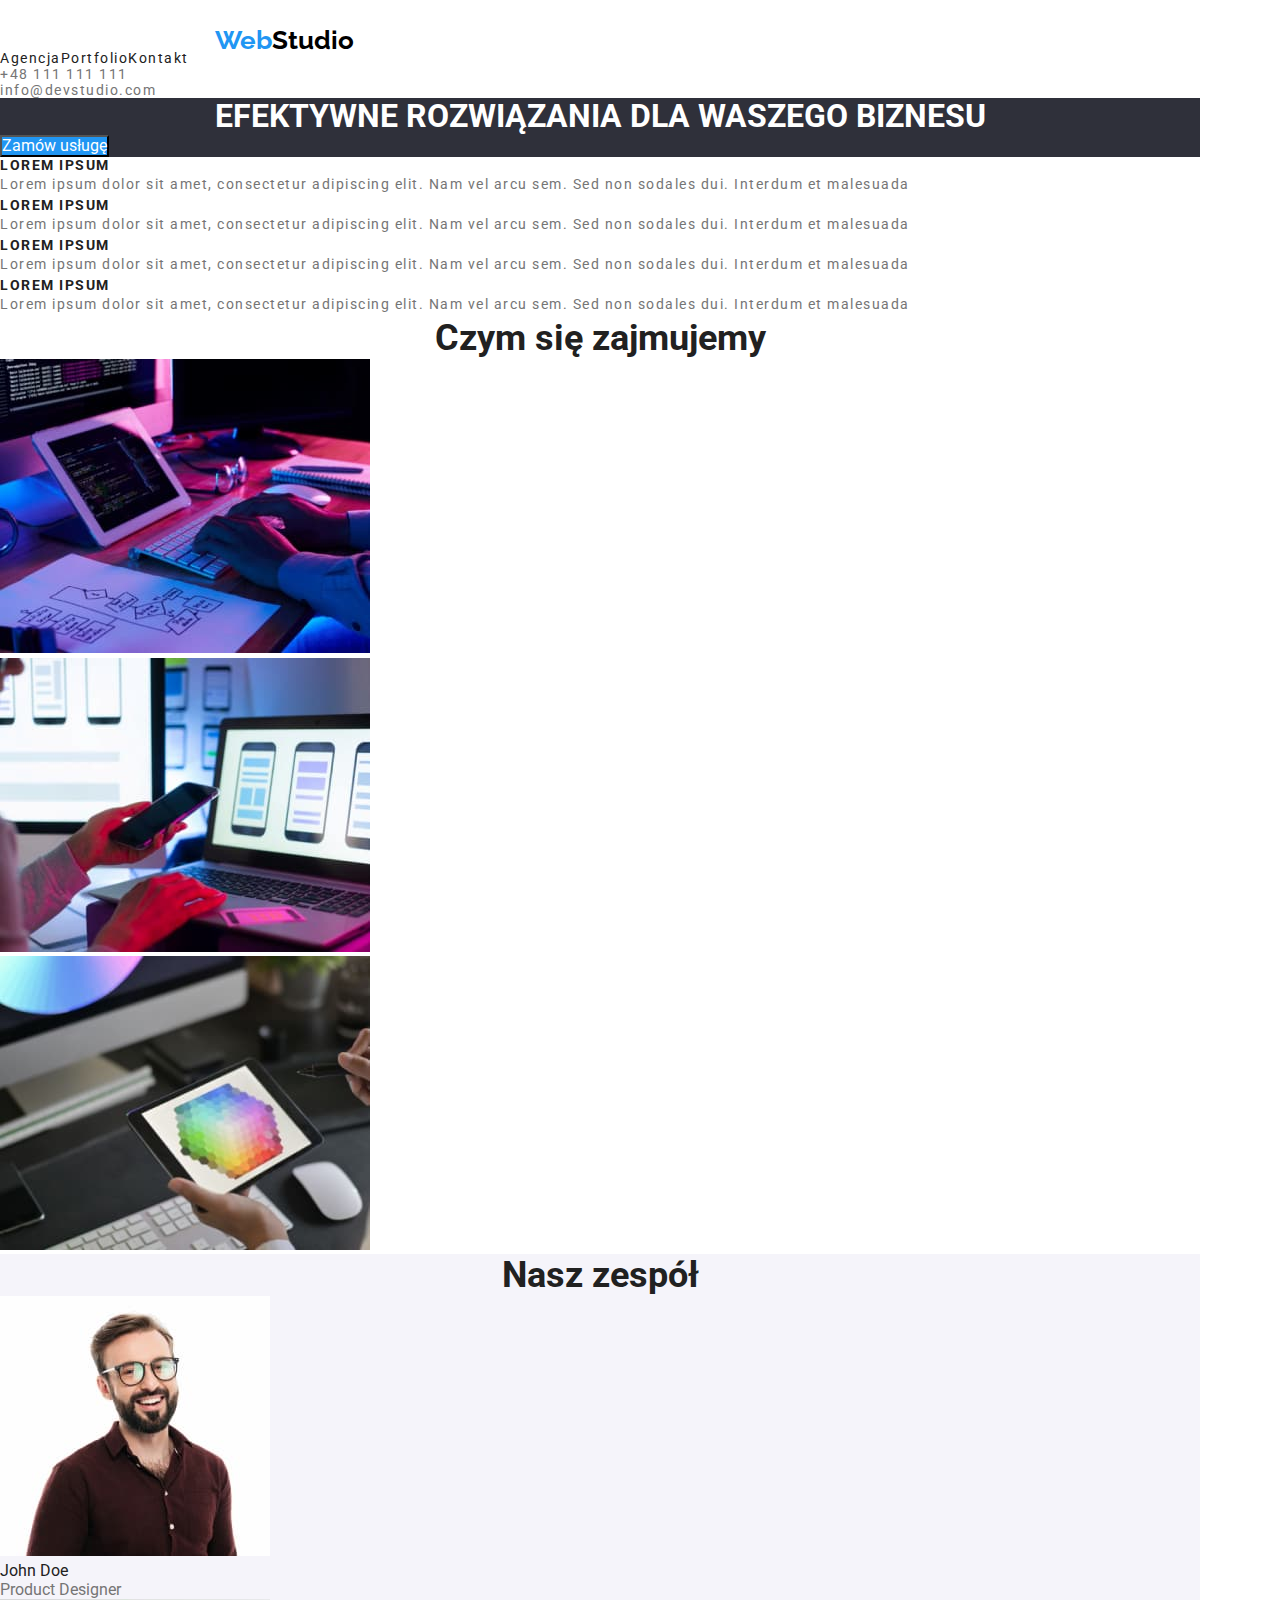
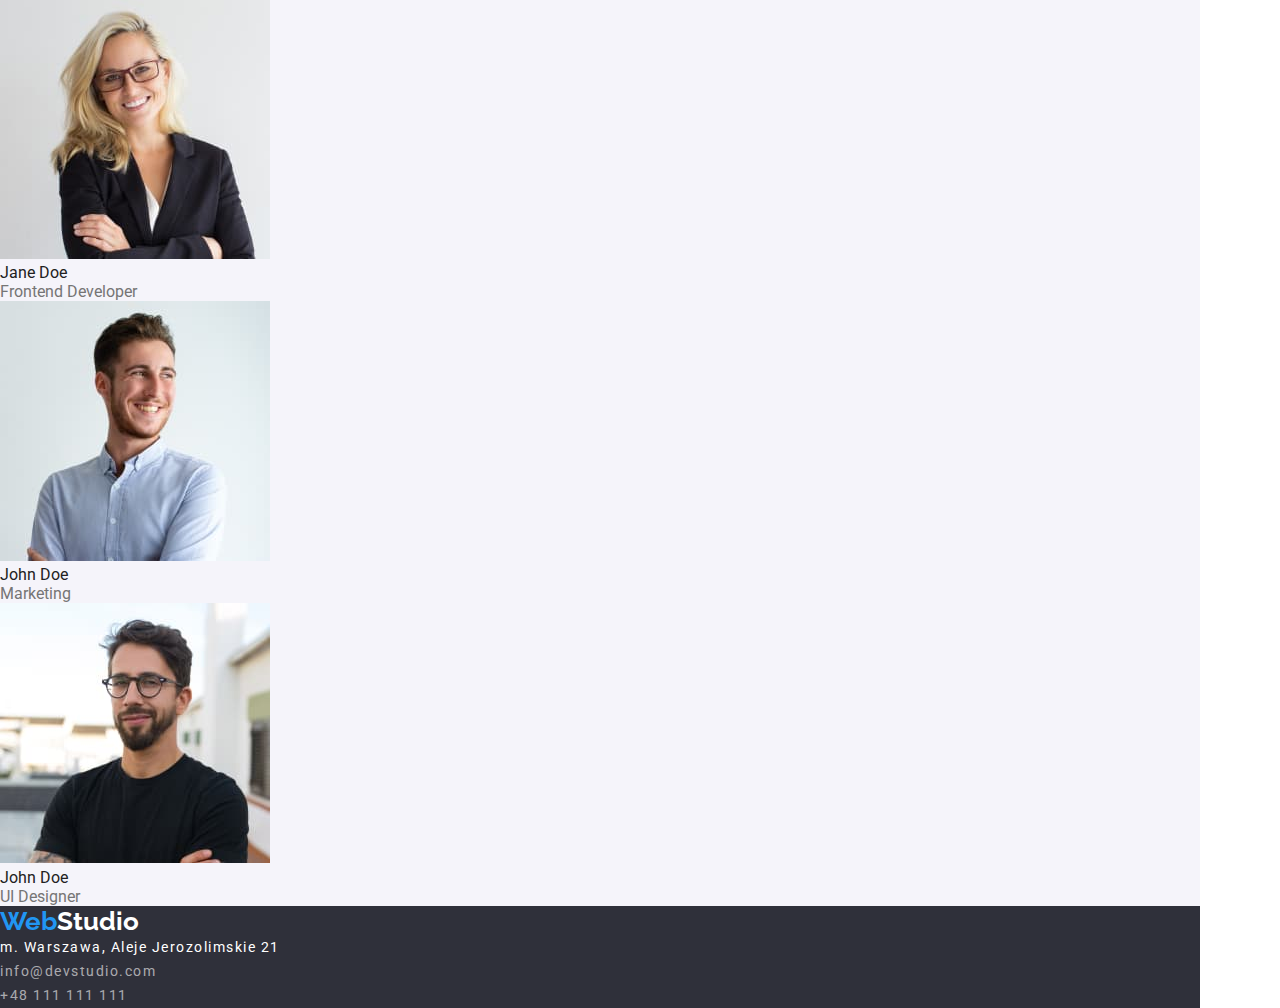
==== index.html @ b73c5750 "header-list" ====
<!DOCTYPE html>
<html lang="pl">
  <head>
    <meta charset="UTF-8" />
    <meta http-equiv="X-UA-Compatible" content="IE=edge" />
    <meta name="viewport" content="width=device-width, initial-scale=1.0" />
    <title>WebStudio</title>
    <link
    rel="stylesheet"
    href="https://cdnjs.cloudflare.com/ajax/libs/modern-normalize/1.0.0/modern-normalize.min.css"
  />
    <link href="css/style.css" rel="stylesheet" />
    <link rel="preconnect" href="https://fonts.googleapis.com" />
    <link rel="preconnect" href="https://fonts.gstatic.com" crossorigin />
    <link
      href="https://fonts.googleapis.com/css2?family=Raleway:wght@700&family=Roboto:wght@400;500;700;900&display=swap"
      rel="stylesheet"/>
           <style>
        *,
*::before,
*::after {
  box-sizing: border-box;
  margin: 0px;
  padding: 0px;
}
      </style>
    
  </head>
  <body>
    <div class="container">
    <header class="header">
      <div class="logo">
      <a class="company-name-link link" href="index.html"
        ><h3 class="company-name">
          <span class="web-color">Web</span>Studio
        </h3></a>
      </div>
        <div class="section-left">
      <nav class="header-navigation">
        <ul class="header-list">
          <li class="header-list-item">
            <a class="header-list-item-link link" href="index.html">Agencja</a>
          </li>
          <li class="header-list-item">
            <a class="header-list-item-link link" href="portfolio.html">Portfolio</a>
          </li>
          <li class="header-list-item">
            <a class="header-list-item-link link" href="#contact">Kontakt</a>
          </li>
        </ul>
      </nav>
    </div>
    <div class="section-right">
      <ul class="contact-list">
        <li class="contact-list-item">
          <a class="contact-list-item-phone">+48 111 111 111</a>
        </li>
        <li class="contact-list-item">
          <a class="contact-list-item-mail link" href="mailto:info@devstudio.com"
            >info@devstudio.com</a
          >
        </li>
      </ul>
    </div>
    </header>
    </div>
 <main>
    <div class="container">
      <div class="main-section">
        <h1 class="main-section-title">
          EFEKTYWNE ROZWIĄZANIA DLA WASZEGO BIZNESU
        </h1>
        <button class="main-section-btn link" type="button">Zamów usługę</button>
      </div>
      </div>
      <div class="container">
      <div class="assets-section">
        <ul class="assets-section-list">
          <li class="assets-section-list-item">
            <h4 class="assets-section-list-header">LOREM IPSUM</h4>
            <p class="assets-section-list-description">
              Lorem ipsum dolor sit amet, consectetur adipiscing elit. Nam vel
              arcu sem. Sed non sodales dui. Interdum et malesuada
            </p>
          </li>
          <li class="assets-section-list-item">
            <h4 class="assets-section-list-header">LOREM IPSUM</h4>
            <p class="assets-section-list-description">
              Lorem ipsum dolor sit amet, consectetur adipiscing elit. Nam vel
              arcu sem. Sed non sodales dui. Interdum et malesuada
            </p>
          </li>
          <li class="assets-section-list-item">
            <h4 class="assets-section-list-header">LOREM IPSUM</h4>
            <p class="assets-section-list-description">
              Lorem ipsum dolor sit amet, consectetur adipiscing elit. Nam vel
              arcu sem. Sed non sodales dui. Interdum et malesuada
            </p>
          </li>
          <li class="assets-section-list-item">
            <h4 class="assets-section-list-header">LOREM IPSUM</h4>
            <p class="assets-section-list-description">
              Lorem ipsum dolor sit amet, consectetur adipiscing elit. Nam vel
              arcu sem. Sed non sodales dui. Interdum et malesuada
            </p>
          </li>
        </ul>
      </div>
      </div>
      <div class="container">
      <section class="service">
        <h2 class="service-header">
          <a id="what-we-do"></a>Czym się zajmujemy
        </h2>
        <ul class="service-list">
          <li class="service-list-item">
            <img
              class="service-list-item-image"
              src="images/1.jpg"
              alt="code developing"
              width="370"
              height="294"/>
          </li>
          <li class="service-list-item">
            <img
              class="service-list-item-image"
              src="images/2.jpg"
              alt="layout developing"
              width="370"
              height="294"/>
          </li>
          <li class="service-list-item">
            <img
              class="service-list-item-image"
              src="images/3.jpg"
              alt="style developing"
              width="370"
              height="294"/>
          </li>
        </ul>
      </section>
      </div>
      <div class="container">
      <section class="our-team">
        <h2 class="our-team-header">Nasz zespół</h2>
        <ul class="our-team-list">
          <li class="our-team-list-item">
            <figure class="our-team-list-item-figure">
              <img class="our-team-list-item-figure-img"
                src="images/4.jpg"
                alt="John Doe 1"
                width="270"
                height="260"/>
              <figcaption class="our-team-list-item-figcaption">
                <p class="worker-name">John Doe</p>
                <p class="job-name">Product Designer</p>
              </figcaption>
            </figure>
          </li>
          <li class="our-team-list-item">
            <figure class="our-team-list-item-figure">
              <img class="our-team-list-item-figure-img"
                src="images/5.jpg"
                alt="Jane Doe 1"
                width="270"
                height="260"/>
              <figcaption class="our-team-list-item-figcaption">
                <p class="worker-name">Jane Doe</p>
                <p class="job-name">Frontend Developer</p>
              </figcaption>
            </figure class="our-team-list-item-figure">
          </li>
          <li class="our-team-list-item">
            <figure>
              <img class="our-team-list-item-figure-img"
                src="images/6.jpg"
                alt="John Doe 2"
                width="270"
                height="260"/>
              <figcaption class="our-team-list-item-figcaption">
                <p class="worker-name">John Doe</p>
                <p class="job-name">Marketing</p>
              </figcaption>
            </figure class="our-team-list-item-figure">
          </li>
          <li class="our-team-list-item">
            <figure>
              <img class="our-team-list-item-figure-img"
                src="images/7.jpg"
                alt="John Doe 3"
                width="270"
                height="260"/>
              <figcaption class="our-team-list-item-figcaption">
                <p class="worker-name">John Doe</p>
                <p class="job-name">UI Designer</p>
              </figcaption>
            </figure>
          </li>
        </ul>
      </section>
      </div>
    </main>
    <div class="container">
    <footer class="footer-section">
      <a class="company-name-link link" href="index.html"><h3 class="company-name">
          <span class="web-color">Web</span><span class="footer-studio">Studio</span>
        </h3></a>
      <address class="footer-section-address" id="contact">
        <p class="footer-section-address-description">m. Warszawa, Aleje Jerozolimskie 21</p>
        <p><a class="footer-section-address-mail link" href="mailto:info@devstudio.com">info@devstudio.com<a></p>
        <p class="footer-section-address-phone">+48 111 111 111</p>
      </address>
    </footer>
  </div>
  </body>
</html>
---- css/style.css ----
:root {
  --active-color: #2196f3;
  --second-background: #2f303a;
  --third-background: #f5f4fa;
  --main-font-color: #757575;
  --second-font-color: #212121;
  --button-background: #f5f4fa;
}
body {
  font-family: "Roboto", sans-serif, "Raleway", sans-serif;
  color: var(--second-font-color);
  box-sizing: border-box;
  width: 1200px;
}
li {
  list-style: none;
}

/* ====== SAME COMPONENTS ====== */

.web-color {
  color: var(--active-color);
}
.company-name {
  font-family: "Raleway", sans-serif;
  font-weight: 700px;
  font-size: 26px;
  line-height: 30.52px;
  color: #000000;
}
.company-name-link {
  text-decoration: none;
}
.link {
  cursor: pointer;
}
.container {
  width: 1200px;
}
.logo {
  padding: 25px 1240px 25px 215px;
  width: 145px;
  height: 31px;
}
/* ====== END SAME COMPONENTS ====== */

/* ====== HEADER ====== */

.header-list-item {
  text-decoration: none;
  font-style: 500;
  font-size: 14px;
  line-height: 1.143;
  letter-spacing: 1.5px;
}

.header-list-item-link {
  color: var(--second-font-color);
  text-decoration: none;
}
.header-list-item-link:hover,
.header-list-item-link:focus {
  color: var(--active-color);
}
.contact-list-item {
  text-decoration: none;
  font-style: 500;
  font-size: 14px;
  line-height: 1.143;
  color: var(--main-font-color);
  letter-spacing: 1.5px;
}
.contact-list-item-mail {
  color: var(--main-font-color);
  text-decoration: none;
}
.contact-list-item-mail:hover,
.contact-list-item-mail:focus {
  color: var(--active-color);
}
.contact-list-item-phone {
  color: var(--main-font-color);
  text-decoration: none;
}
.header-list {
  width: 254px;
  height: 16px;
  display: flex;
}

/* ====== END HEADER ====== */

/* ====== MAIN SECTION ====== */
.main-section {
  background-color: var(--second-background);
}
.main-section-title {
  color: #ffffff;
  text-align: center;
}
.main-section-btn {
  background-color: var(--active-color);
  color: #ffffff;
}
/* ====== END MAIN SECTION ====== */

/* ====== ASSETS SECTION ====== */
.assets-section-list-header {
  font-style: 700;
  font-size: 14px;
  line-height: 1.143;
  letter-spacing: 1.5px;
}
.assets-section-list-description {
  font-style: 400;
  font-size: 14px;
  line-height: 1.714;
  letter-spacing: 1.5px;
  color: var(--main-font-color);
}
/* ====== END ASSETS SECTION ====== */

/* ====== SERVICE SECTION ====== */
.service-header {
  font-style: 700;
  font-size: 36px;
  line-height: 1.167;
  text-align: center;
}
/* ====== END SERVICE SECTION ====== */

/* ====== TEAM SECTION ====== */
.our-team {
  background-color: var(--third-background);
}
.our-team-header {
  font-style: 700;
  font-size: 36px;
  line-height: 1.167;
  text-align: center;
}
.worker-name {
  font-style: 500;
  font-size: 16px;
  line-height: 1.188;
}
.job-name {
  font-style: 400;
  font-size: 16px;
  line-height: 1.188;
  color: var(--main-font-color);
}
/* ====== END TEAM SECTION ====== */

/* ====== FOOTER SECTION ====== */

.footer-studio {
  color: #ffffff;
}
.footer-section {
  background-color: var(--second-background);
}
.footer-section-address-description {
  font-style: normal;
  font-size: 14px;
  line-height: 1.714;
  letter-spacing: 1.5px;
  color: #ffffff;
}
.footer-section-address-mail,
.footer-section-address-phone {
  font-weight: 400;
  text-decoration: none;
  color: rgba(255, 255, 255, 0.6);
  font-style: normal;
  font-size: 14px;
  line-height: 1.714;
  letter-spacing: 1.5px;
}
.footer-section-address-mail:hover,
.footer-section-address-mail:focus {
  color: var(--active-color);
}

/* ====== END FOOTER SECTION ====== */

/* =============== PORTFOLIO PAGE =============== */

/* ====== MENU SECTION ====== */

.button {
  background-color: var(--button-background);
  font-weight: medium;
  font-size: 16px;
  line-height: 1.625;
  color: var(--second-font-color);
  letter-spacing: 1.5px;
  border: none;
  border-radius: 4px;
}
.active-btn:hover,
.active-btn:focus {
  background-color: var(--active-color);
  color: #ffffff;
}
/* ====== END MENU SECTION ====== */

/* ====== CATEGORIES SECTION ====== */
/* .categories {
}
.categories-list {
}
.categories-list-item {
}
.categories-list-item-figure {
}
.categories-list-item-figure-img {
}
.categories-list-item-figcaption {
} */
.category-name {
  font-weight: 700;
  font-size: 18px;
  line-height: 1.444;
  letter-spacing: 1.5px;
}
.category-description {
  font-size: 16px;
  line-height: 1.85;
  color: #757575;
  letter-spacing: 1px;
}

/* ====== END CATEGORIES SECTION ====== */
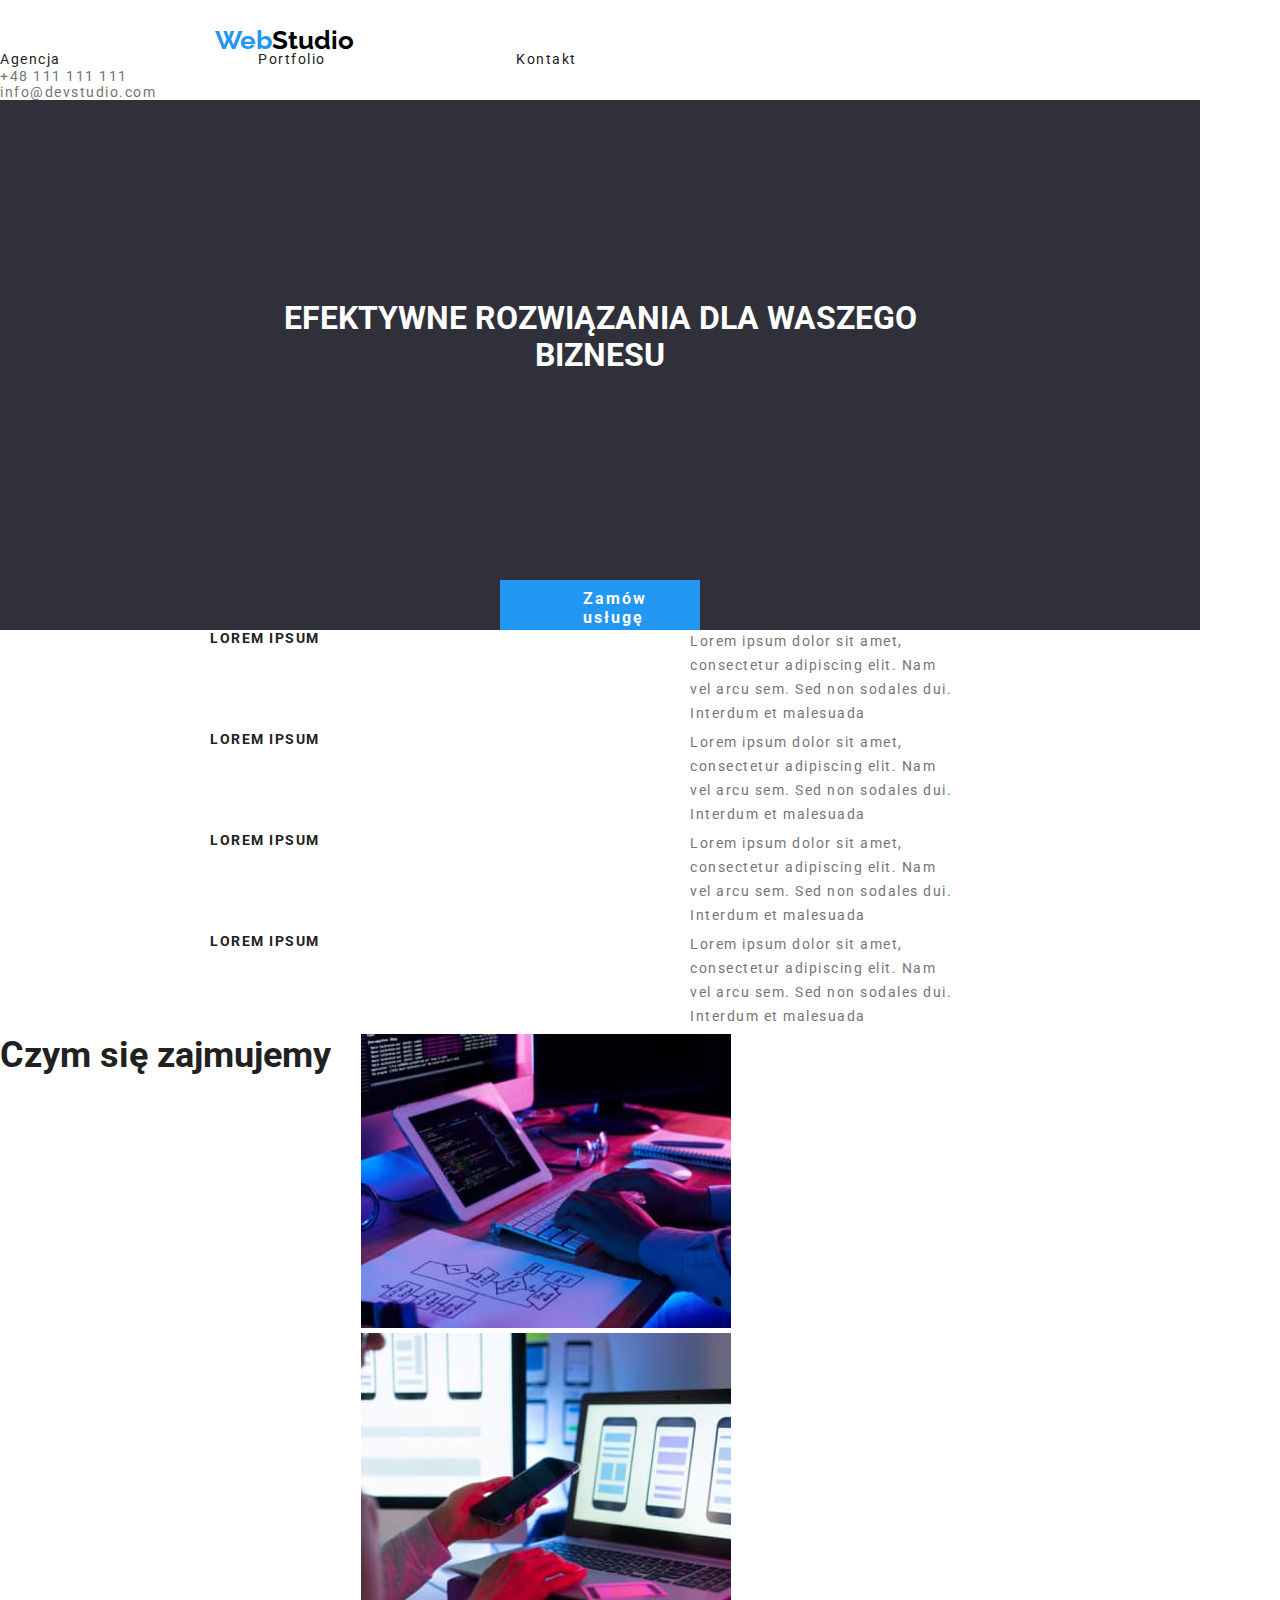
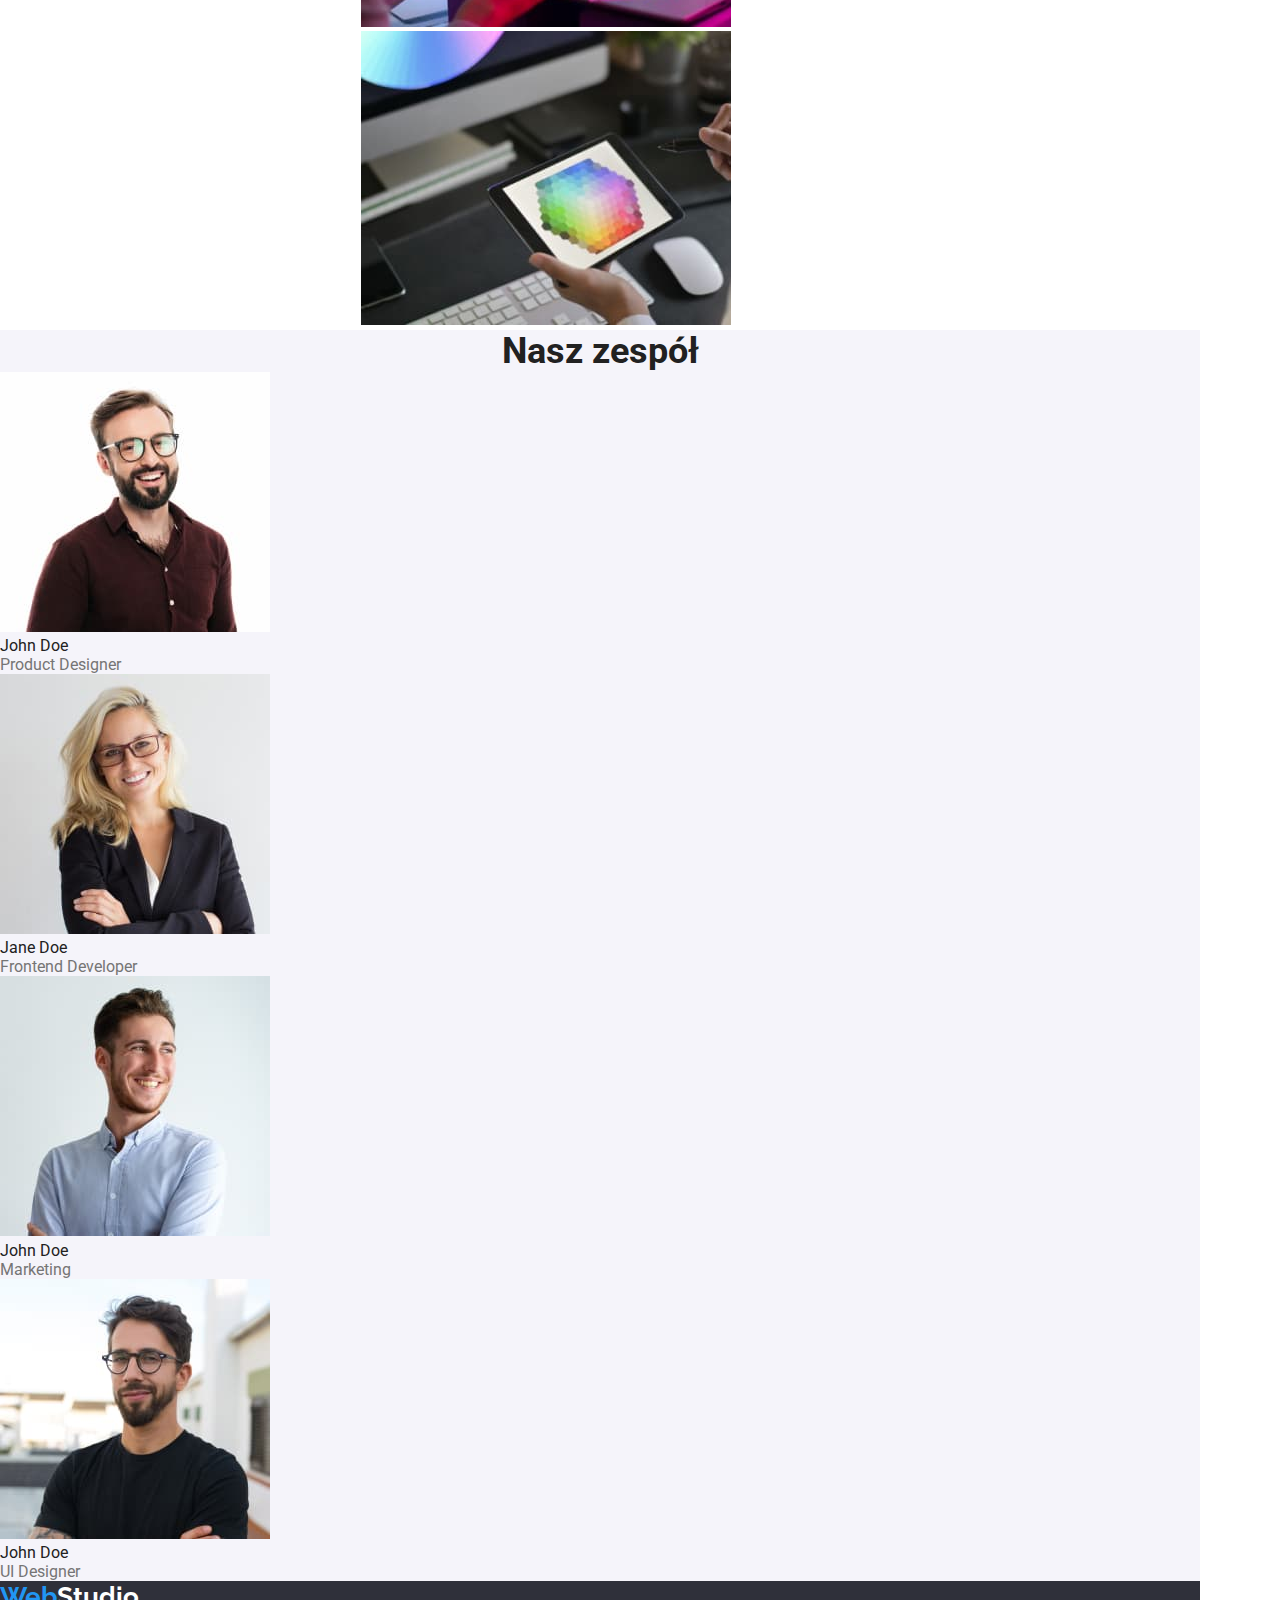
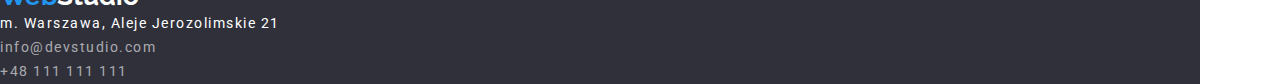
==== commit 6b4e4af5: "assets section styled" ====
--- a/index.html
+++ b/index.html
@@ -27,9 +27,9 @@
     
   </head>
   <body>
-    <div class="container">
+  <div class="container">
     <header class="header">
-      <div class="logo">
+    <div class="logo">
       <a class="company-name-link link" href="index.html"
         ><h3 class="company-name">
           <span class="web-color">Web</span>Studio
@@ -63,14 +63,15 @@
       </ul>
     </div>
     </header>
-    </div>
+ </div>
  <main>
     <div class="container">
       <div class="main-section">
         <h1 class="main-section-title">
           EFEKTYWNE ROZWIĄZANIA DLA WASZEGO BIZNESU
         </h1>
-        <button class="main-section-btn link" type="button">Zamów usługę</button>
+        <div class="first-page-button">
+        <button class="main-section-btn link" type="button">Zamów usługę</button></div>
       </div>
       </div>
       <div class="container">
--- a/css/style.css
+++ b/css/style.css
@@ -82,10 +82,10 @@
   color: var(--main-font-color);
   text-decoration: none;
 }
-.header-list {
+.header-list .header-list-item {
   width: 254px;
   height: 16px;
-  display: flex;
+  display: inline-block;
 }
 
 /* ====== END HEADER ====== */
@@ -96,11 +96,34 @@
 }
 .main-section-title {
   color: #ffffff;
-  text-align: center;
+  width: 696px;
+  height: 120px;
+  text-align: center;
+  padding-top: 200px;
+  padding-bottom: 280px;
+  margin: 0 auto;
 }
 .main-section-btn {
   background-color: var(--active-color);
   color: #ffffff;
+  font-weight: 700;
+  border: none;
+  letter-spacing: 2px;
+  font-size: inherit;
+  display: inline-block;
+  padding: 10px 41px 10px 41px;
+  border-radius: 4px;
+  width: 117px;
+  height: 30px;
+  text-align: center;
+}
+.first-page-button {
+  display: flex;
+  width: 200px;
+  height: 50px;
+  margin: 0 auto;
+  background-color: var(--active-color);
+  justify-content: center;
 }
 /* ====== END MAIN SECTION ====== */
 
@@ -117,6 +140,20 @@
   line-height: 1.714;
   letter-spacing: 1.5px;
   color: var(--main-font-color);
+}
+.assets-section-list-item {
+  display: flex;
+  width: 1170px;
+  height: 101px;
+  justify-content: space-evenly;
+}
+.assets-section-list-header {
+  width: 270px;
+  height: 16px;
+}
+.assets-section-list-description {
+  width: 270px;
+  height: 75px;
 }
 /* ====== END ASSETS SECTION ====== */
 
@@ -126,6 +163,11 @@
   font-size: 36px;
   line-height: 1.167;
   text-align: center;
+}
+.service {
+  display: flex;
+  flex-wrap: wrap;
+  gap: 30px;
 }
 /* ====== END SERVICE SECTION ====== */
 
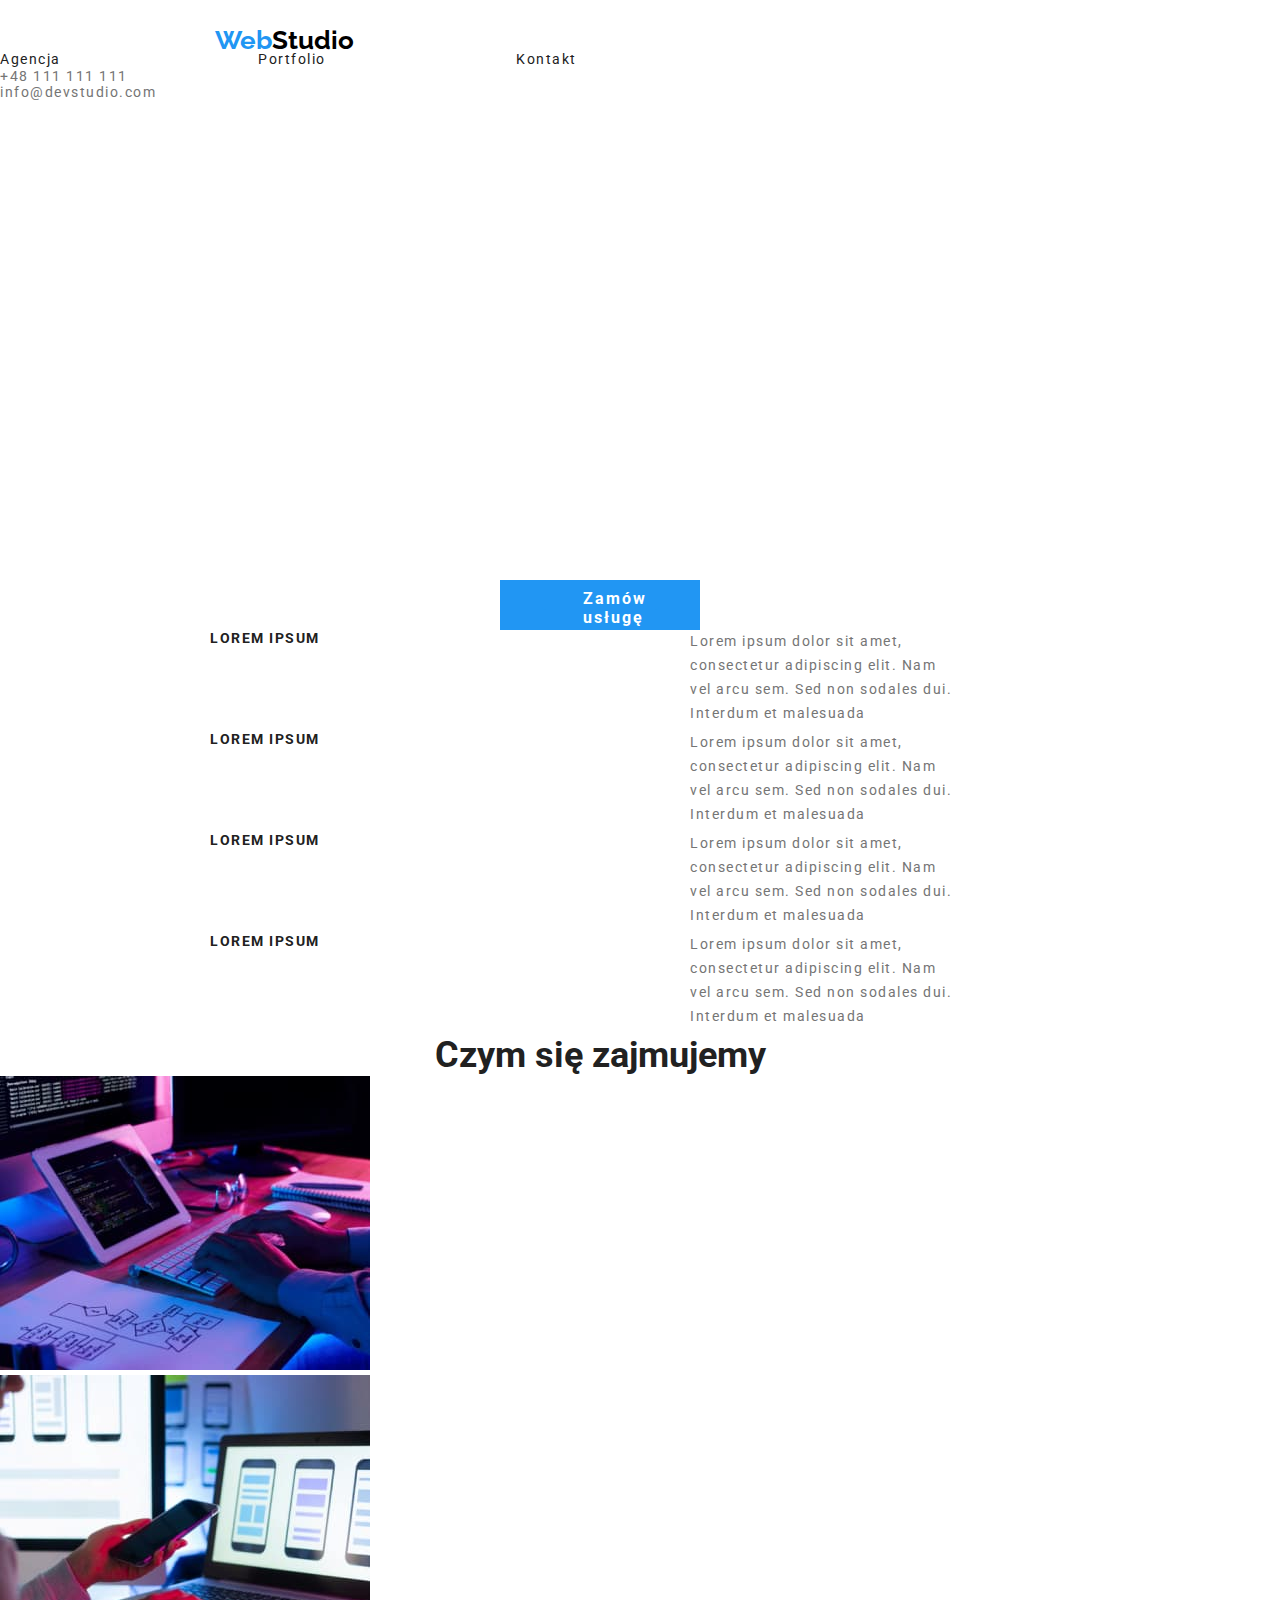
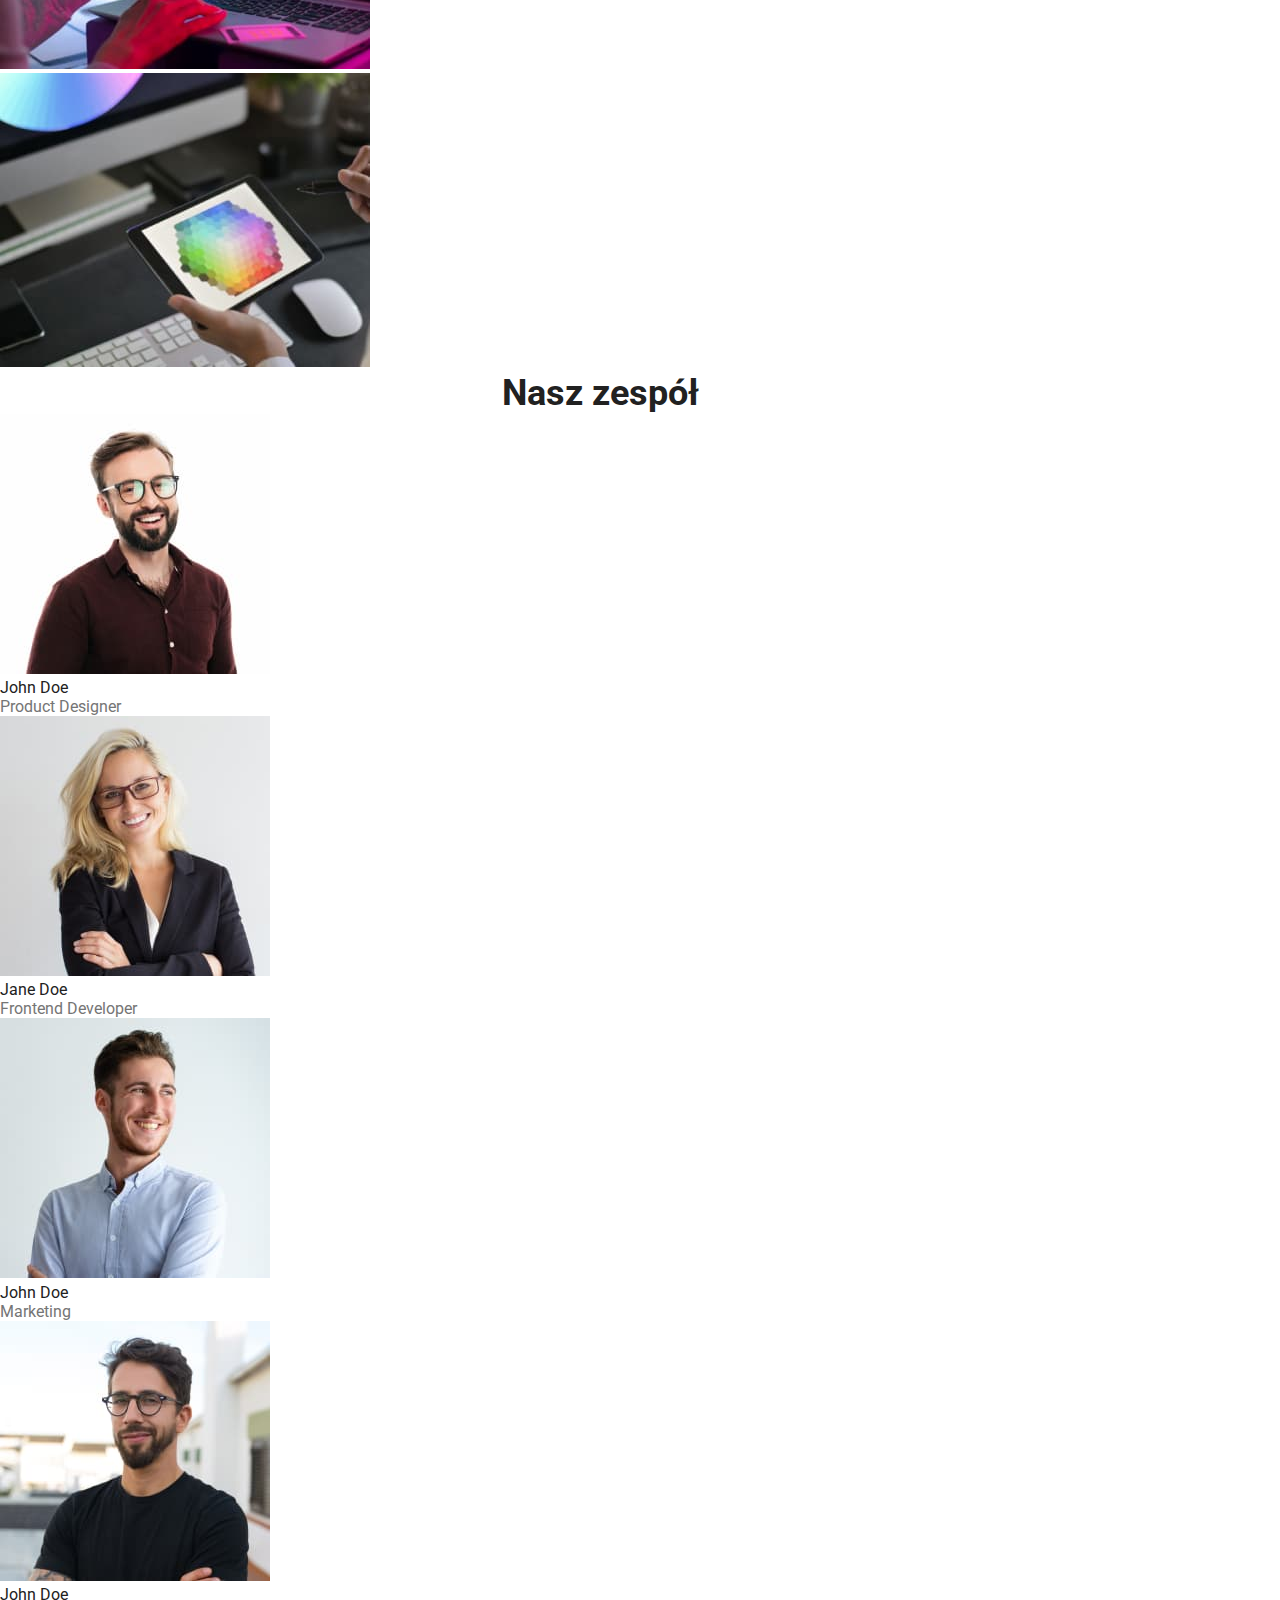
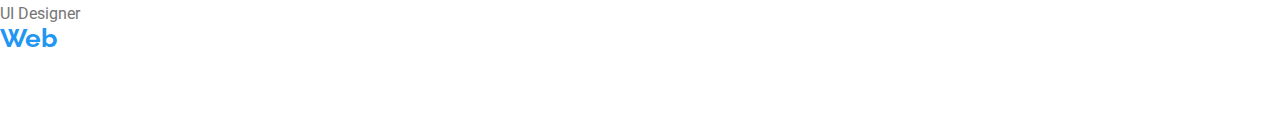
==== commit 736e522d: "class container corrected" ====
--- a/index.html
+++ b/index.html
@@ -27,15 +27,14 @@
     
   </head>
   <body>
-  <div class="container">
-    <header class="header">
-    <div class="logo">
+      <header class="container">
+  <div class="logo">
       <a class="company-name-link link" href="index.html"
         ><h3 class="company-name">
           <span class="web-color">Web</span>Studio
         </h3></a>
       </div>
-        <div class="section-left">
+    <div class="section-left">
       <nav class="header-navigation">
         <ul class="header-list">
           <li class="header-list-item">
@@ -65,51 +64,46 @@
     </header>
  </div>
  <main>
-    <div class="container">
-      <div class="main-section">
+          <div class="container">
         <h1 class="main-section-title">
           EFEKTYWNE ROZWIĄZANIA DLA WASZEGO BIZNESU
         </h1>
         <div class="first-page-button">
         <button class="main-section-btn link" type="button">Zamów usługę</button></div>
       </div>
+      <div class="container">
+        <ul class="assets-section-list">
+          <li class="assets-section-list-item">
+            <h4 class="assets-section-list-header">LOREM IPSUM</h4>
+            <p class="assets-section-list-description">
+              Lorem ipsum dolor sit amet, consectetur adipiscing elit. Nam vel
+              arcu sem. Sed non sodales dui. Interdum et malesuada
+            </p>
+          </li>
+          <li class="assets-section-list-item">
+            <h4 class="assets-section-list-header">LOREM IPSUM</h4>
+            <p class="assets-section-list-description">
+              Lorem ipsum dolor sit amet, consectetur adipiscing elit. Nam vel
+              arcu sem. Sed non sodales dui. Interdum et malesuada
+            </p>
+          </li>
+          <li class="assets-section-list-item">
+            <h4 class="assets-section-list-header">LOREM IPSUM</h4>
+            <p class="assets-section-list-description">
+              Lorem ipsum dolor sit amet, consectetur adipiscing elit. Nam vel
+              arcu sem. Sed non sodales dui. Interdum et malesuada
+            </p>
+          </li>
+          <li class="assets-section-list-item">
+            <h4 class="assets-section-list-header">LOREM IPSUM</h4>
+            <p class="assets-section-list-description">
+              Lorem ipsum dolor sit amet, consectetur adipiscing elit. Nam vel
+              arcu sem. Sed non sodales dui. Interdum et malesuada
+            </p>
+          </li>
+        </ul>
       </div>
-      <div class="container">
-      <div class="assets-section">
-        <ul class="assets-section-list">
-          <li class="assets-section-list-item">
-            <h4 class="assets-section-list-header">LOREM IPSUM</h4>
-            <p class="assets-section-list-description">
-              Lorem ipsum dolor sit amet, consectetur adipiscing elit. Nam vel
-              arcu sem. Sed non sodales dui. Interdum et malesuada
-            </p>
-          </li>
-          <li class="assets-section-list-item">
-            <h4 class="assets-section-list-header">LOREM IPSUM</h4>
-            <p class="assets-section-list-description">
-              Lorem ipsum dolor sit amet, consectetur adipiscing elit. Nam vel
-              arcu sem. Sed non sodales dui. Interdum et malesuada
-            </p>
-          </li>
-          <li class="assets-section-list-item">
-            <h4 class="assets-section-list-header">LOREM IPSUM</h4>
-            <p class="assets-section-list-description">
-              Lorem ipsum dolor sit amet, consectetur adipiscing elit. Nam vel
-              arcu sem. Sed non sodales dui. Interdum et malesuada
-            </p>
-          </li>
-          <li class="assets-section-list-item">
-            <h4 class="assets-section-list-header">LOREM IPSUM</h4>
-            <p class="assets-section-list-description">
-              Lorem ipsum dolor sit amet, consectetur adipiscing elit. Nam vel
-              arcu sem. Sed non sodales dui. Interdum et malesuada
-            </p>
-          </li>
-        </ul>
-      </div>
-      </div>
-      <div class="container">
-      <section class="service">
+      <section class="container">
         <h2 class="service-header">
           <a id="what-we-do"></a>Czym się zajmujemy
         </h2>
@@ -140,9 +134,7 @@
           </li>
         </ul>
       </section>
-      </div>
-      <div class="container">
-      <section class="our-team">
+      <section class="container">
         <h2 class="our-team-header">Nasz zespół</h2>
         <ul class="our-team-list">
           <li class="our-team-list-item">
@@ -199,10 +191,8 @@
           </li>
         </ul>
       </section>
-      </div>
     </main>
-    <div class="container">
-    <footer class="footer-section">
+    <footer class="container">
       <a class="company-name-link link" href="index.html"><h3 class="company-name">
           <span class="web-color">Web</span><span class="footer-studio">Studio</span>
         </h3></a>
@@ -212,6 +202,5 @@
         <p class="footer-section-address-phone">+48 111 111 111</p>
       </address>
     </footer>
-  </div>
   </body>
 </html>
--- a/css/style.css
+++ b/css/style.css
@@ -91,7 +91,7 @@
 /* ====== END HEADER ====== */
 
 /* ====== MAIN SECTION ====== */
-.main-section {
+ZMIENIĆ .main-section {
   background-color: var(--second-background);
 }
 .main-section-title {
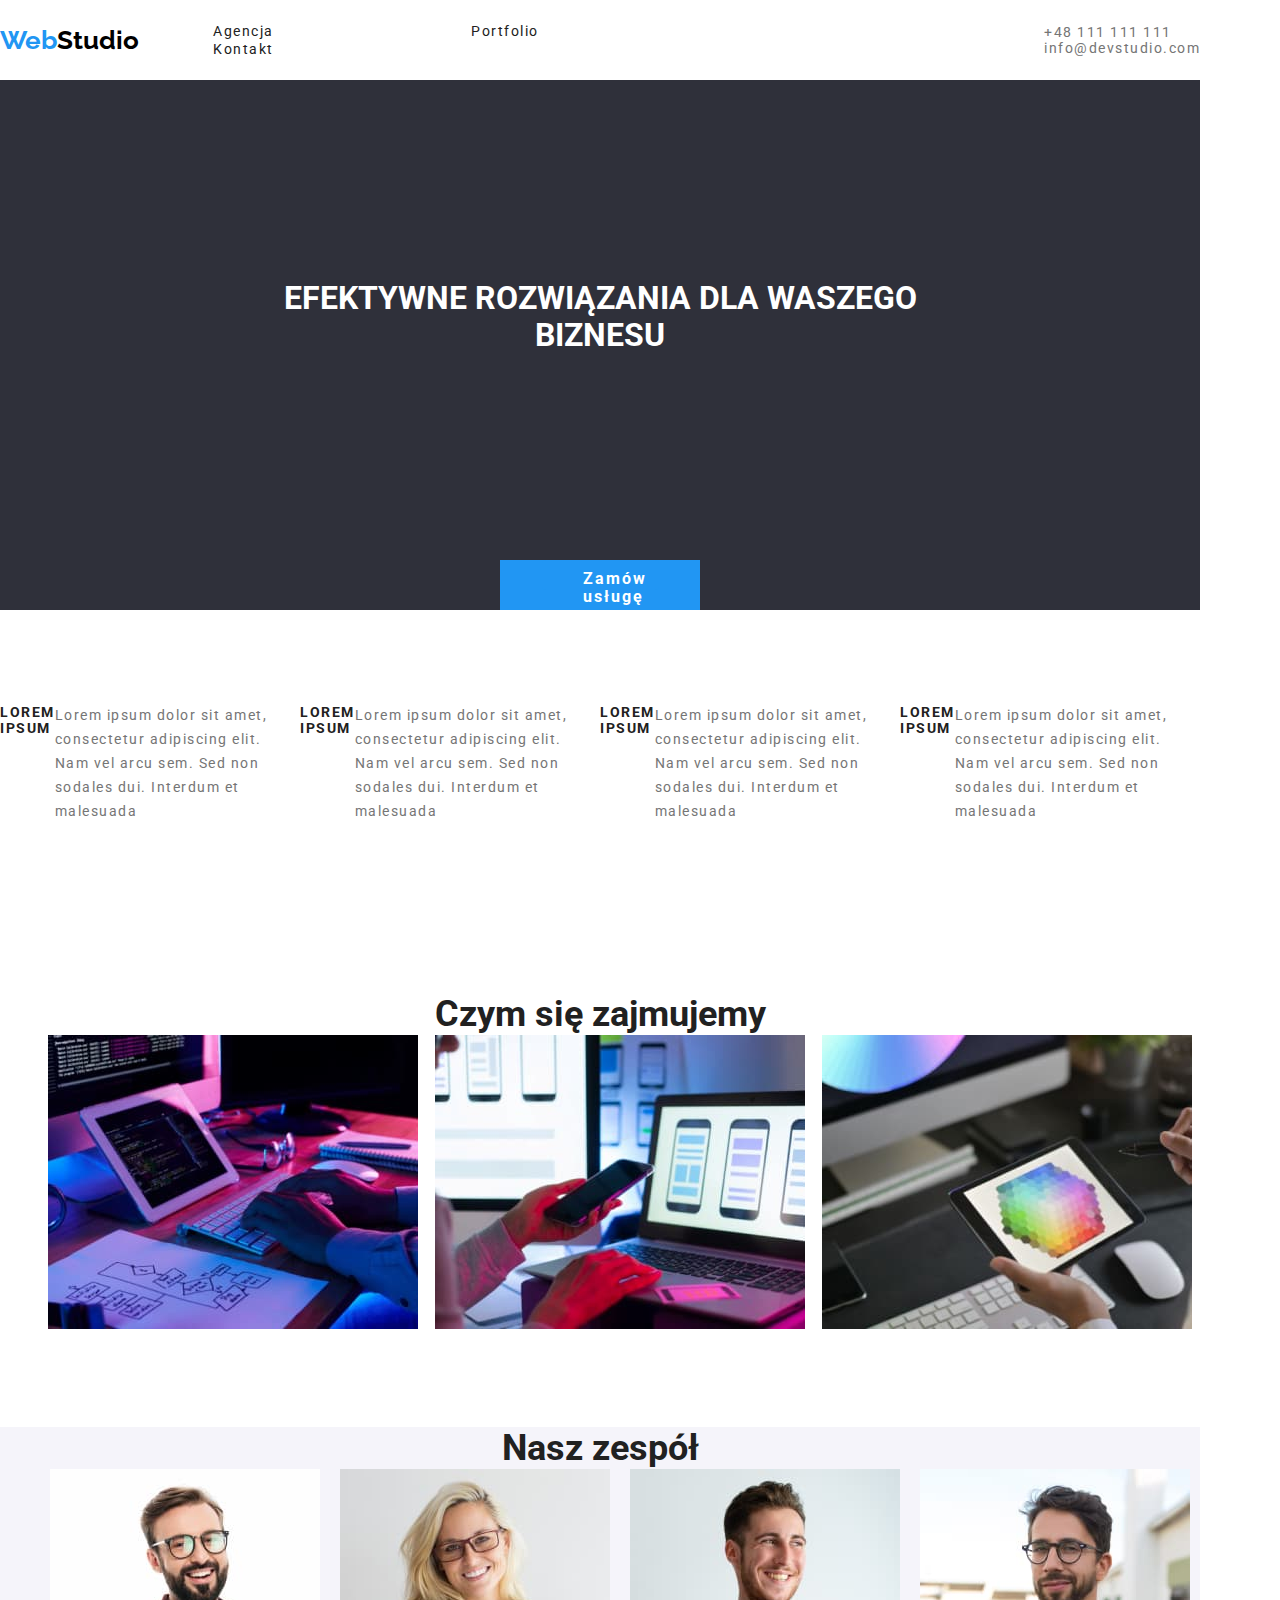
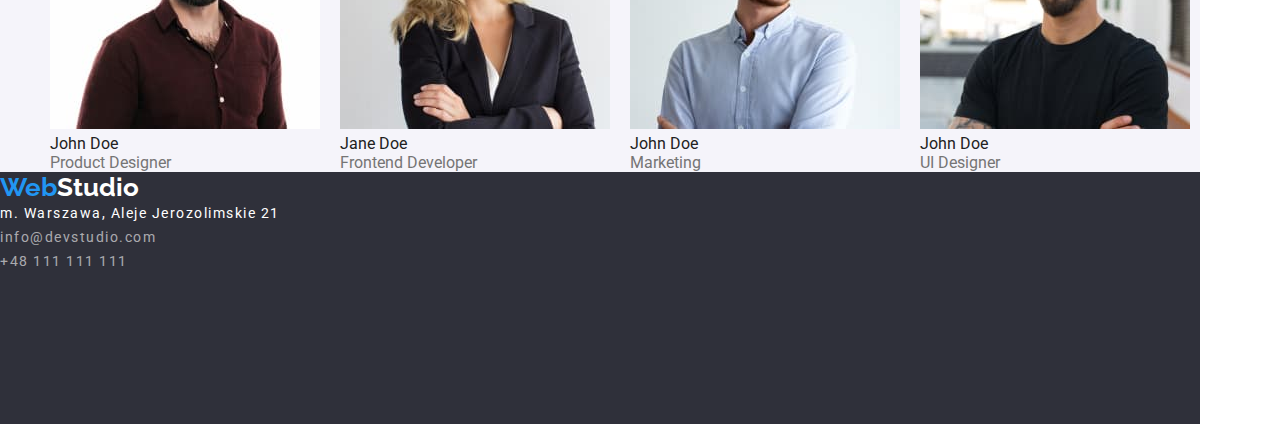
==== commit a99ec8a4: "index styled" ====
--- a/index.html
+++ b/index.html
@@ -20,14 +20,13 @@
 *::before,
 *::after {
   box-sizing: border-box;
-  margin: 0px;
-  padding: 0px;
+  margin: 0 auto;
 }
       </style>
     
   </head>
   <body>
-      <header class="container">
+      <header class="container header">
   <div class="logo">
       <a class="company-name-link link" href="index.html"
         ><h3 class="company-name">
@@ -64,14 +63,14 @@
     </header>
  </div>
  <main>
-          <div class="container">
+          <div class="container main-section">
         <h1 class="main-section-title">
           EFEKTYWNE ROZWIĄZANIA DLA WASZEGO BIZNESU
         </h1>
         <div class="first-page-button">
         <button class="main-section-btn link" type="button">Zamów usługę</button></div>
       </div>
-      <div class="container">
+      <div class="container assets-section">
         <ul class="assets-section-list">
           <li class="assets-section-list-item">
             <h4 class="assets-section-list-header">LOREM IPSUM</h4>
@@ -103,7 +102,7 @@
           </li>
         </ul>
       </div>
-      <section class="container">
+      <section class="container service">
         <h2 class="service-header">
           <a id="what-we-do"></a>Czym się zajmujemy
         </h2>
@@ -134,7 +133,7 @@
           </li>
         </ul>
       </section>
-      <section class="container">
+      <section class="container our-team">
         <h2 class="our-team-header">Nasz zespół</h2>
         <ul class="our-team-list">
           <li class="our-team-list-item">
@@ -192,7 +191,7 @@
         </ul>
       </section>
     </main>
-    <footer class="container">
+    <footer class="container footer-section">
       <a class="company-name-link link" href="index.html"><h3 class="company-name">
           <span class="web-color">Web</span><span class="footer-studio">Studio</span>
         </h3></a>
--- a/css/style.css
+++ b/css/style.css
@@ -38,13 +38,19 @@
   width: 1200px;
 }
 .logo {
-  padding: 25px 1240px 25px 215px;
   width: 145px;
   height: 31px;
 }
 /* ====== END SAME COMPONENTS ====== */
 
 /* ====== HEADER ====== */
+.header {
+  display: flex;
+  justify-content: center;
+  align-items: center;
+  gap: 30px;
+  height: 80px;
+}
 
 .header-list-item {
   text-decoration: none;
@@ -91,7 +97,7 @@
 /* ====== END HEADER ====== */
 
 /* ====== MAIN SECTION ====== */
-ZMIENIĆ .main-section {
+.main-section {
   background-color: var(--second-background);
 }
 .main-section-title {
@@ -128,11 +134,18 @@
 /* ====== END MAIN SECTION ====== */
 
 /* ====== ASSETS SECTION ====== */
+.assets-section-list {
+  padding: 94px 0;
+  display: flex;
+  justify-content: space-around;
+  align-items: column;
+}
 .assets-section-list-header {
   font-style: 700;
   font-size: 14px;
   line-height: 1.143;
   letter-spacing: 1.5px;
+  display: flex;
 }
 .assets-section-list-description {
   font-style: 400;
@@ -140,21 +153,21 @@
   line-height: 1.714;
   letter-spacing: 1.5px;
   color: var(--main-font-color);
+  display: flex;
 }
 .assets-section-list-item {
   display: flex;
-  width: 1170px;
   height: 101px;
   justify-content: space-evenly;
 }
-.assets-section-list-header {
+/* .assets-section-list-header {
   width: 270px;
   height: 16px;
 }
 .assets-section-list-description {
   width: 270px;
   height: 75px;
-}
+} */
 /* ====== END ASSETS SECTION ====== */
 
 /* ====== SERVICE SECTION ====== */
@@ -165,15 +178,21 @@
   text-align: center;
 }
 .service {
-  display: flex;
-  flex-wrap: wrap;
-  gap: 30px;
+  padding: 94px 0;
+}
+.service-list {
+  display: flex;
+  justify-content: space-between;
 }
 /* ====== END SERVICE SECTION ====== */
 
 /* ====== TEAM SECTION ====== */
 .our-team {
   background-color: var(--third-background);
+}
+.our-team-list {
+  display: flex;
+  justify-content: space-around;
 }
 .our-team-header {
   font-style: 700;
@@ -201,7 +220,9 @@
 }
 .footer-section {
   background-color: var(--second-background);
-}
+  height: 252px;
+}
+
 .footer-section-address-description {
   font-style: normal;
   font-size: 14px;
@@ -209,6 +230,7 @@
   letter-spacing: 1.5px;
   color: #ffffff;
 }
+
 .footer-section-address-mail,
 .footer-section-address-phone {
   font-weight: 400;
@@ -218,6 +240,7 @@
   font-size: 14px;
   line-height: 1.714;
   letter-spacing: 1.5px;
+  background-color: var(--second-background);
 }
 .footer-section-address-mail:hover,
 .footer-section-address-mail:focus {
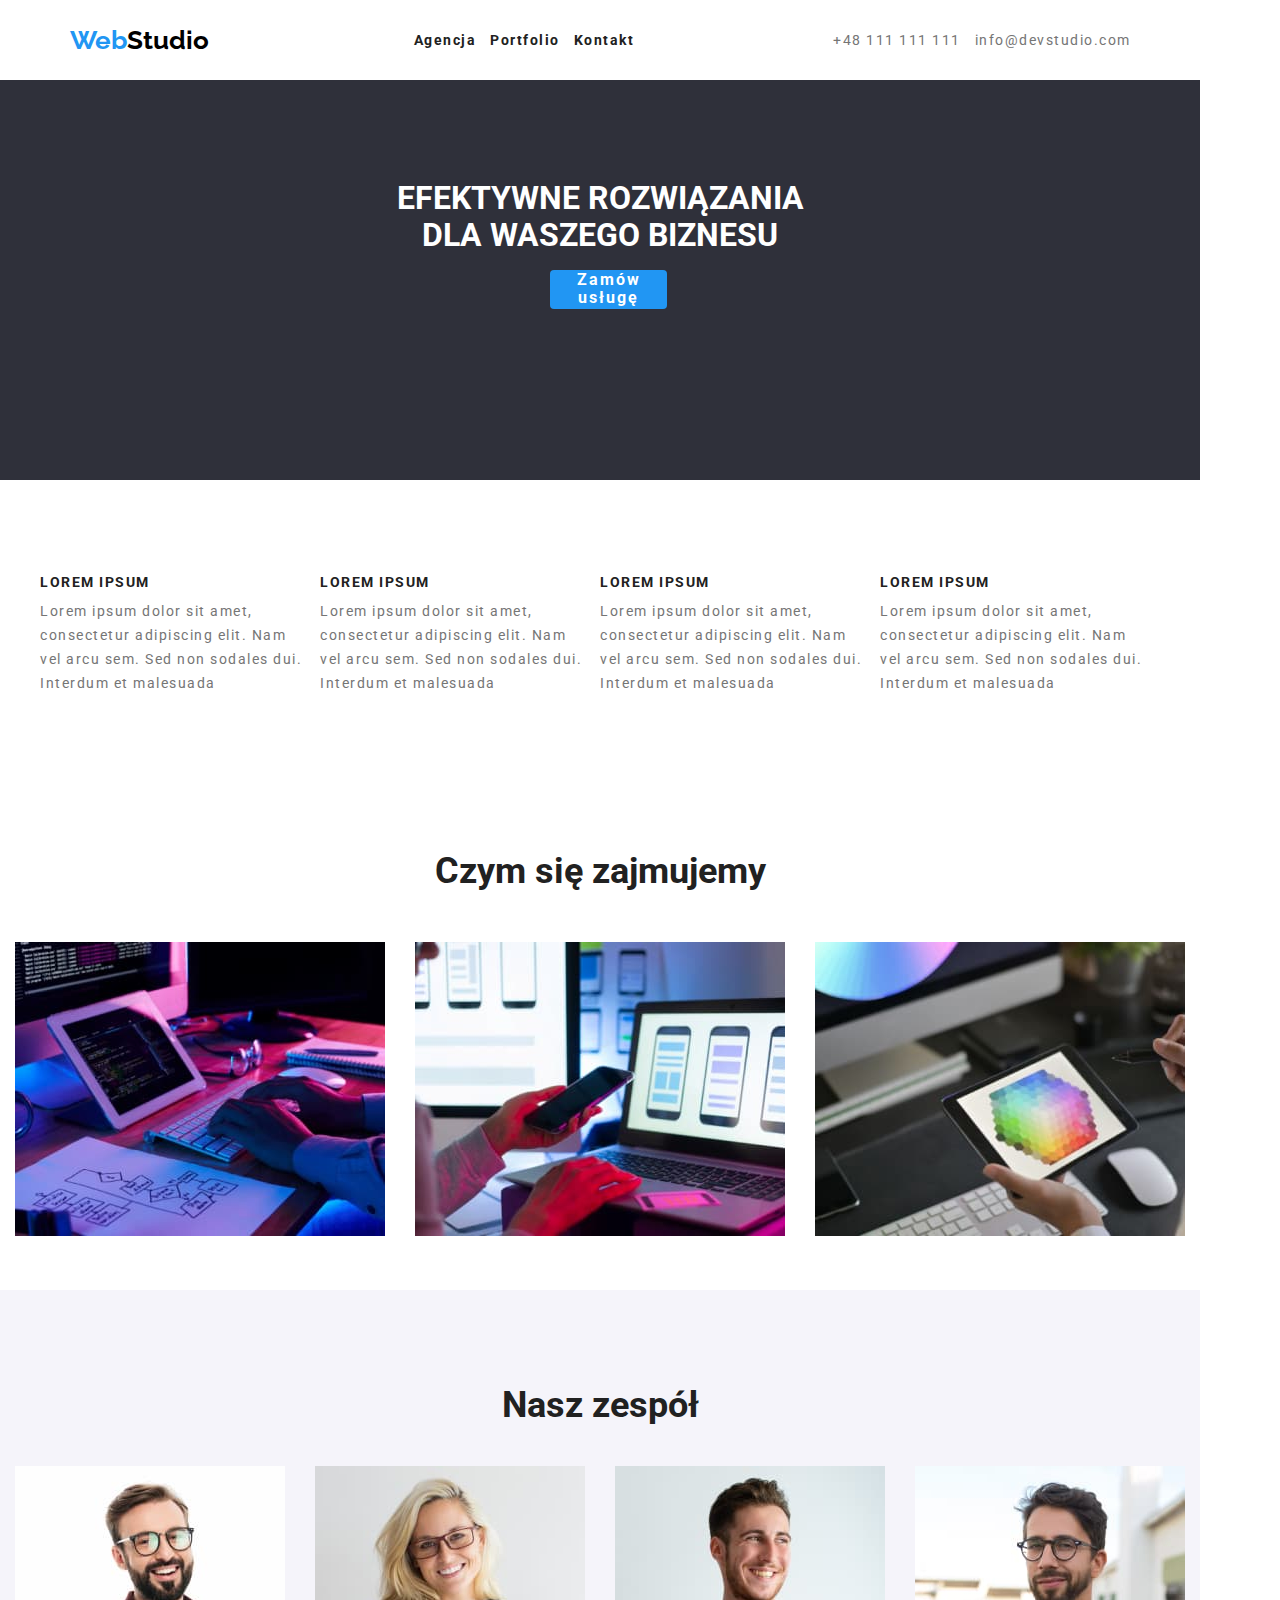
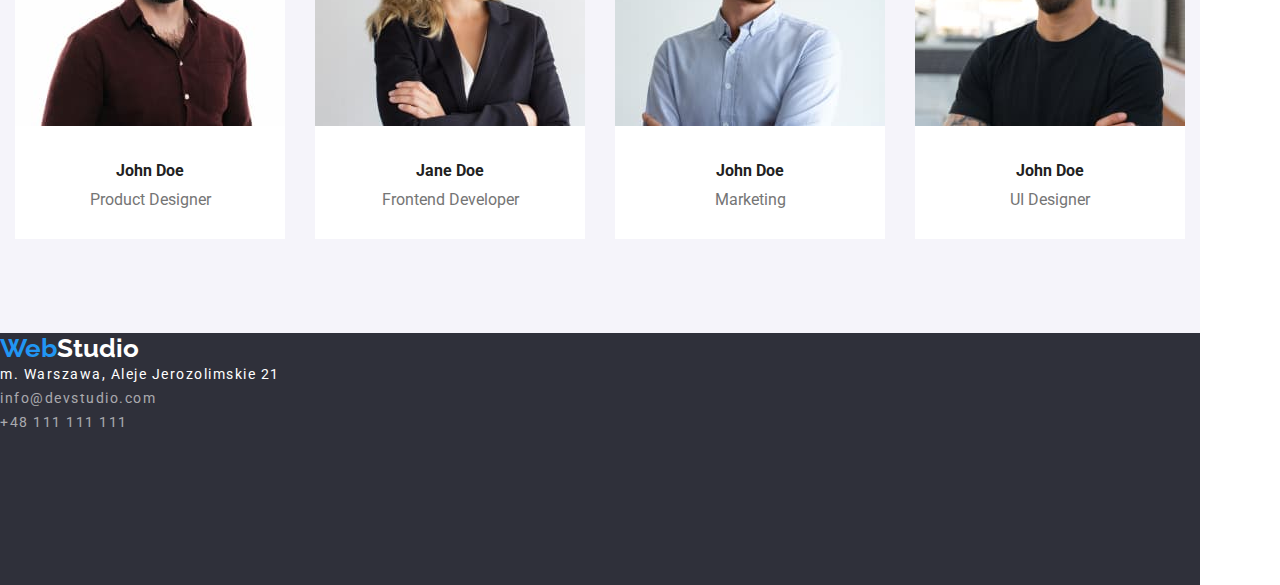
==== commit c161fe65: "team section done" ====
--- a/index.html
+++ b/index.html
@@ -37,13 +37,13 @@
       <nav class="header-navigation">
         <ul class="header-list">
           <li class="header-list-item">
-            <a class="header-list-item-link link" href="index.html">Agencja</a>
+            <a class="header-list-item-link link" href="index.html"><b>Agencja</b></a>
           </li>
           <li class="header-list-item">
-            <a class="header-list-item-link link" href="portfolio.html">Portfolio</a>
+            <a class="header-list-item-link link" href="portfolio.html"><b>Portfolio</b></a>
           </li>
           <li class="header-list-item">
-            <a class="header-list-item-link link" href="#contact">Kontakt</a>
+            <a class="header-list-item-link link" href="#contact"><b>Kontakt</b></a>
           </li>
         </ul>
       </nav>
@@ -144,7 +144,7 @@
                 width="270"
                 height="260"/>
               <figcaption class="our-team-list-item-figcaption">
-                <p class="worker-name">John Doe</p>
+                <p class="worker-name"><b>John Doe</b></p>
                 <p class="job-name">Product Designer</p>
               </figcaption>
             </figure>
@@ -157,7 +157,7 @@
                 width="270"
                 height="260"/>
               <figcaption class="our-team-list-item-figcaption">
-                <p class="worker-name">Jane Doe</p>
+                <p class="worker-name"><b>Jane Doe</b></p>
                 <p class="job-name">Frontend Developer</p>
               </figcaption>
             </figure class="our-team-list-item-figure">
@@ -170,7 +170,7 @@
                 width="270"
                 height="260"/>
               <figcaption class="our-team-list-item-figcaption">
-                <p class="worker-name">John Doe</p>
+                <p class="worker-name"><b>John Doe</b></p>
                 <p class="job-name">Marketing</p>
               </figcaption>
             </figure class="our-team-list-item-figure">
@@ -183,7 +183,7 @@
                 width="270"
                 height="260"/>
               <figcaption class="our-team-list-item-figcaption">
-                <p class="worker-name">John Doe</p>
+                <p class="worker-name"><b>John Doe</b></p>
                 <p class="job-name">UI Designer</p>
               </figcaption>
             </figure>
--- a/css/style.css
+++ b/css/style.css
@@ -48,7 +48,7 @@
   display: flex;
   justify-content: center;
   align-items: center;
-  gap: 30px;
+  gap: 10px;
   height: 80px;
 }
 
@@ -58,8 +58,8 @@
   font-size: 14px;
   line-height: 1.143;
   letter-spacing: 1.5px;
-}
-
+  padding-left: 10px;
+}
 .header-list-item-link {
   color: var(--second-font-color);
   text-decoration: none;
@@ -69,12 +69,15 @@
   color: var(--active-color);
 }
 .contact-list-item {
+  display: inline-block;
   text-decoration: none;
   font-style: 500;
   font-size: 14px;
   line-height: 1.143;
   color: var(--main-font-color);
   letter-spacing: 1.5px;
+  justify-content: space-between;
+  padding-left: 10px;
 }
 .contact-list-item-mail {
   color: var(--main-font-color);
@@ -89,7 +92,6 @@
   text-decoration: none;
 }
 .header-list .header-list-item {
-  width: 254px;
   height: 16px;
   display: inline-block;
 }
@@ -99,17 +101,21 @@
 /* ====== MAIN SECTION ====== */
 .main-section {
   background-color: var(--second-background);
+  flex-direction: column;
+  height: 400px;
+  justify-content: center;
+  align-items: center;
 }
 .main-section-title {
   color: #ffffff;
-  width: 696px;
+  width: 450px;
   height: 120px;
   text-align: center;
-  padding-top: 200px;
-  padding-bottom: 280px;
+  padding-top: 100px;
+  padding-bottom: 20px;
   margin: 0 auto;
 }
-.main-section-btn {
+/* .main-section-btn{
   background-color: var(--active-color);
   color: #ffffff;
   font-weight: 700;
@@ -117,28 +123,32 @@
   letter-spacing: 2px;
   font-size: inherit;
   display: inline-block;
-  padding: 10px 41px 10px 41px;
-  border-radius: 4px;
+  
   width: 117px;
   height: 30px;
-  text-align: center;
-}
-.first-page-button {
-  display: flex;
-  width: 200px;
-  height: 50px;
-  margin: 0 auto;
+  
+} */
+.first-page-button .link {
+  display: block;
+  color: #ffffff;
   background-color: var(--active-color);
-  justify-content: center;
+  font-weight: 700;
+  border: none;
+  letter-spacing: 2px;
+  font-size: inherit;
+  border-radius: 4px;
+  margin: 70px 550px;
+  width: 117px;
+  align-items: center;
 }
 /* ====== END MAIN SECTION ====== */
 
 /* ====== ASSETS SECTION ====== */
 .assets-section-list {
-  padding: 94px 0;
-  display: flex;
-  justify-content: space-around;
-  align-items: column;
+  padding: 94px 40px;
+  display: flex;
+  justify-content: space-evenly;
+  margin: auto;
 }
 .assets-section-list-header {
   font-style: 700;
@@ -146,6 +156,8 @@
   line-height: 1.143;
   letter-spacing: 1.5px;
   display: flex;
+  margin-left: 0;
+  padding: 0 10px 10px 0px;
 }
 .assets-section-list-description {
   font-style: 400;
@@ -154,20 +166,13 @@
   letter-spacing: 1.5px;
   color: var(--main-font-color);
   display: flex;
+  padding: 0 10px 10px 0px;
 }
 .assets-section-list-item {
   display: flex;
-  height: 101px;
-  justify-content: space-evenly;
-}
-/* .assets-section-list-header {
-  width: 270px;
-  height: 16px;
-}
-.assets-section-list-description {
-  width: 270px;
-  height: 75px;
-} */
+  justify-content: space-between;
+  flex-direction: column;
+}
 /* ====== END ASSETS SECTION ====== */
 
 /* ====== SERVICE SECTION ====== */
@@ -176,29 +181,34 @@
   font-size: 36px;
   line-height: 1.167;
   text-align: center;
+  padding-bottom: 50px;
 }
 .service {
-  padding: 94px 0;
+  padding: 50px 0;
 }
 .service-list {
   display: flex;
   justify-content: space-between;
+  padding-inline-start: 0px;
 }
 /* ====== END SERVICE SECTION ====== */
 
 /* ====== TEAM SECTION ====== */
 .our-team {
   background-color: var(--third-background);
+  padding: 94px 0px;
 }
 .our-team-list {
   display: flex;
   justify-content: space-around;
+  padding-inline-start: 0px;
 }
 .our-team-header {
   font-style: 700;
   font-size: 36px;
   line-height: 1.167;
   text-align: center;
+  padding-bottom: 40px;
 }
 .worker-name {
   font-style: 500;
@@ -210,6 +220,14 @@
   font-size: 16px;
   line-height: 1.188;
   color: var(--main-font-color);
+  padding-top: 10px;
+}
+.our-team-list-item {
+  background-color: #ffffff
+}
+.our-team-list-item-figcaption{
+ text-align: center;
+ padding: 30px;
 }
 /* ====== END TEAM SECTION ====== */
 
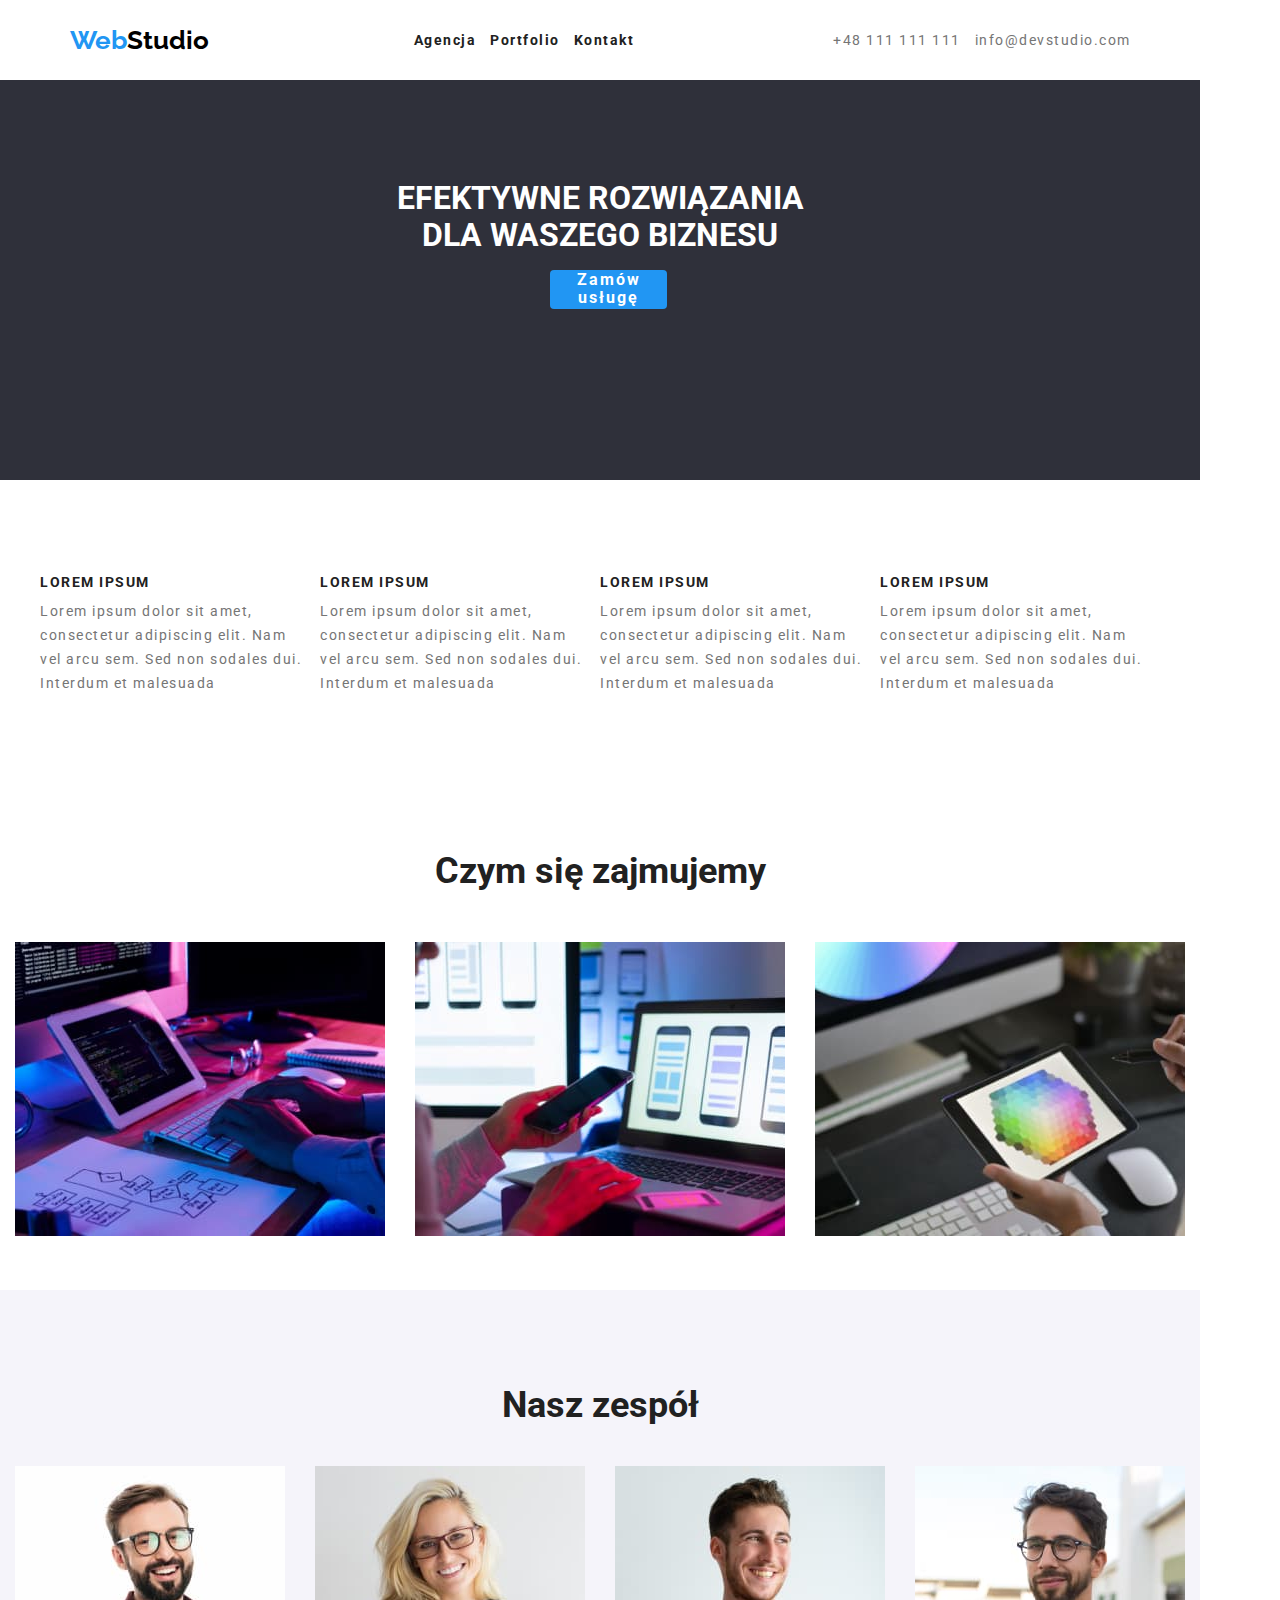
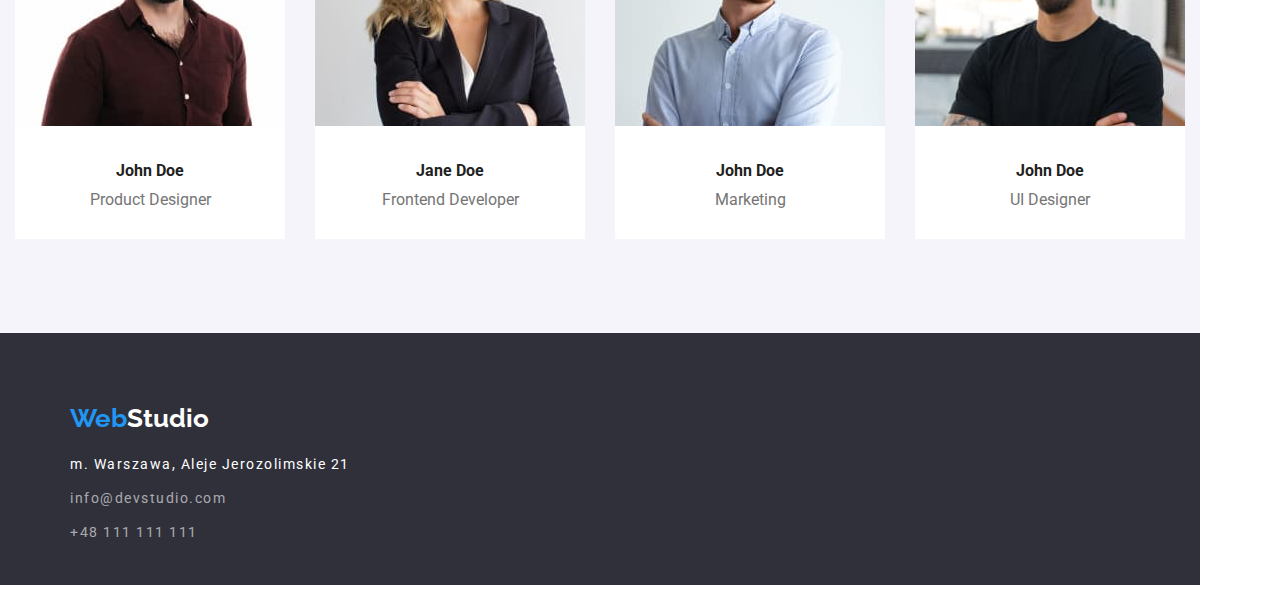
==== commit 0be4e0e6: "portfolio page done" ====
--- a/index.html
+++ b/index.html
@@ -192,6 +192,7 @@
       </section>
     </main>
     <footer class="container footer-section">
+      <div class="footer">
       <a class="company-name-link link" href="index.html"><h3 class="company-name">
           <span class="web-color">Web</span><span class="footer-studio">Studio</span>
         </h3></a>
@@ -201,5 +202,6 @@
         <p class="footer-section-address-phone">+48 111 111 111</p>
       </address>
     </footer>
+  </div>
   </body>
 </html>
--- a/css/style.css
+++ b/css/style.css
@@ -223,11 +223,11 @@
   padding-top: 10px;
 }
 .our-team-list-item {
-  background-color: #ffffff
-}
-.our-team-list-item-figcaption{
- text-align: center;
- padding: 30px;
+  background-color: #ffffff;
+}
+.our-team-list-item-figcaption {
+  text-align: center;
+  padding: 30px;
 }
 /* ====== END TEAM SECTION ====== */
 
@@ -235,6 +235,9 @@
 
 .footer-studio {
   color: #ffffff;
+}
+.footer {
+  padding: 70px;
 }
 .footer-section {
   background-color: var(--second-background);
@@ -247,6 +250,8 @@
   line-height: 1.714;
   letter-spacing: 1.5px;
   color: #ffffff;
+  padding-top: 20px;
+  padding-bottom: 10px;
 }
 
 .footer-section-address-mail,
@@ -259,6 +264,7 @@
   line-height: 1.714;
   letter-spacing: 1.5px;
   background-color: var(--second-background);
+  padding-top: 10px;
 }
 .footer-section-address-mail:hover,
 .footer-section-address-mail:focus {
@@ -270,6 +276,17 @@
 /* =============== PORTFOLIO PAGE =============== */
 
 /* ====== MENU SECTION ====== */
+.menu {
+  display: flex;
+  padding-inline-start: 0px;
+  margin-top: 60px;
+  margin-bottom: 60px;
+}
+.button-list {
+  margin: 0 auto;
+  justify-content: center;
+  align-items: center;
+}
 
 .button {
   background-color: var(--button-background);
@@ -289,6 +306,12 @@
 /* ====== END MENU SECTION ====== */
 
 /* ====== CATEGORIES SECTION ====== */
+.categories-list {
+  display: flex;
+  flex-wrap: wrap;
+  padding-inline-start: 0px;
+}
+
 /* .categories {
 }
 .categories-list {
